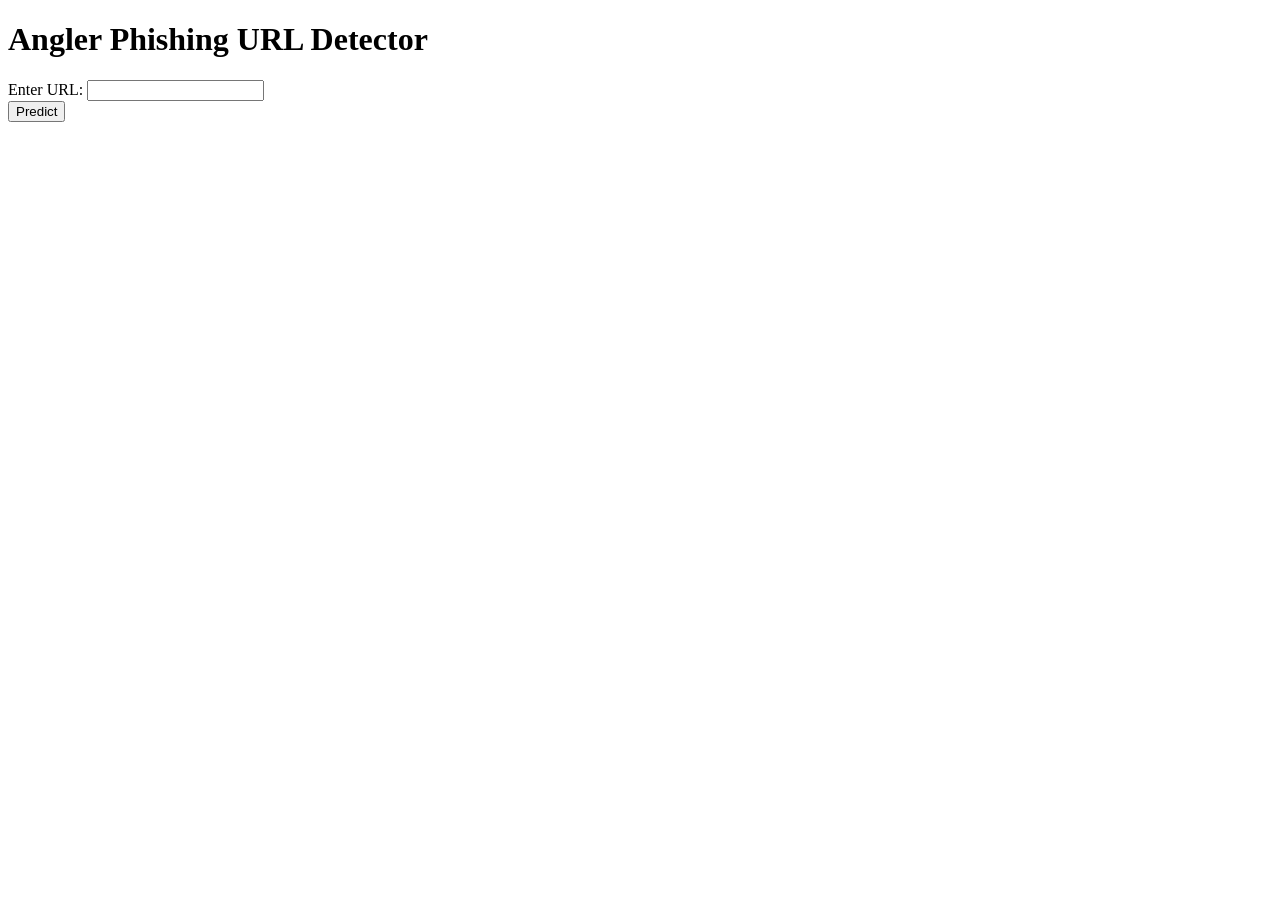
==== Phishingmodel/phishing/templates/index.html @ c85af406 "first commit" ====
<!DOCTYPE html>
<html lang="en">
<head>
    <meta charset="UTF-8">
    <meta name="viewport" content="width=device-width, initial-scale=1.0">
    <title>Angler Phishing URL Detector</title>
    <link rel="stylesheet" href="{{ url_for('static', filename='styles.css') }}">
</head>
<body>
    <div class="container">
        <h1>Angler Phishing URL Detector</h1>
        <form action="/predict" method="POST">
            <div class="form-group">
                <label for="url">Enter URL:</label>
                <input type="text" id="url" name="url" required>
            </div>
            <button type="submit">Predict</button>
        </form>
    </div>
</body>
</html>
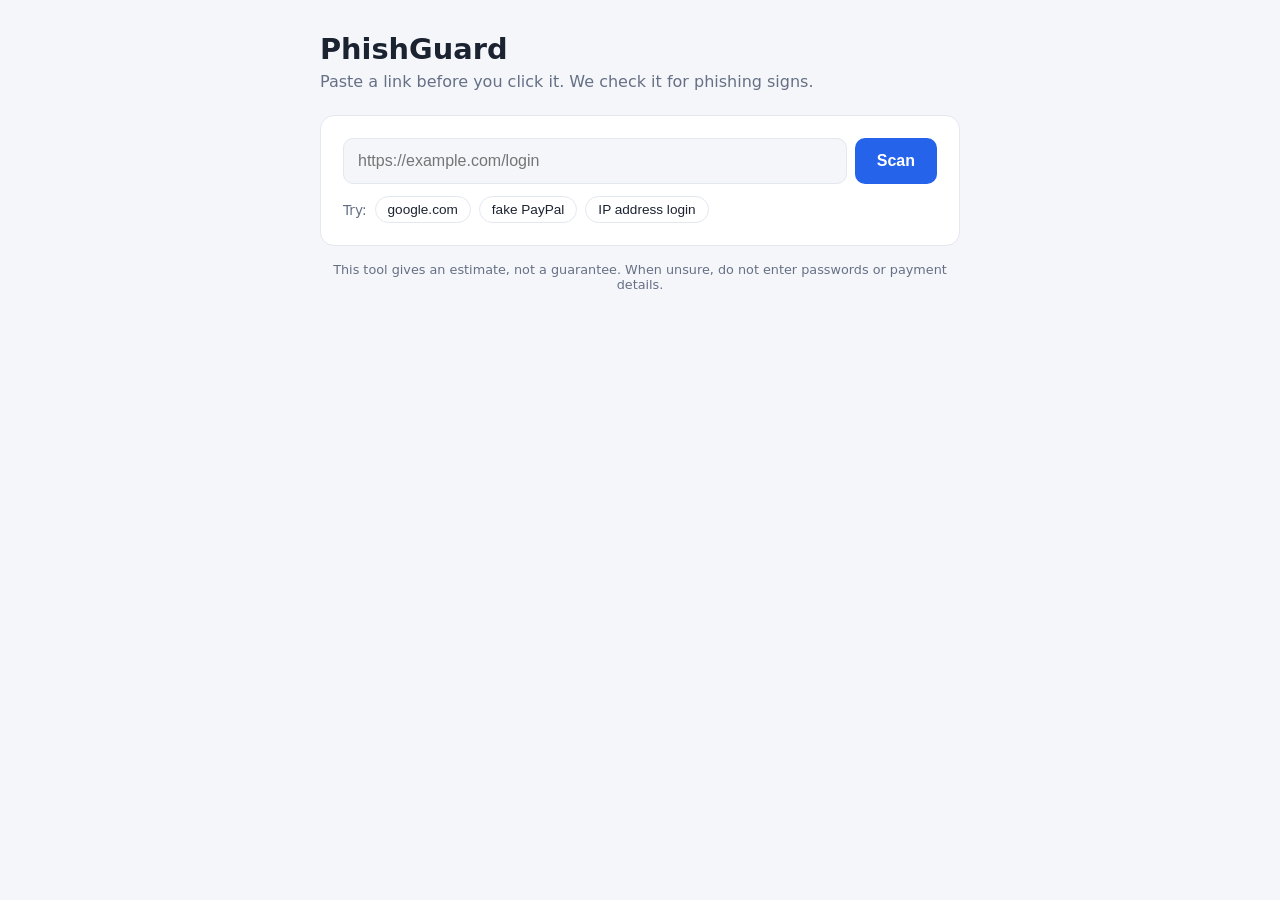
==== commit dd186fe6: "Add improved model, API and new web interface" ====
--- a/Phishingmodel/phishing/templates/index.html
+++ b/Phishingmodel/phishing/templates/index.html
@@ -1,21 +1,106 @@
 <!DOCTYPE html>
 <html lang="en">
 <head>
-    <meta charset="UTF-8">
-    <meta name="viewport" content="width=device-width, initial-scale=1.0">
-    <title>Angler Phishing URL Detector</title>
-    <link rel="stylesheet" href="{{ url_for('static', filename='styles.css') }}">
+<meta charset="UTF-8">
+<meta name="viewport" content="width=device-width, initial-scale=1">
+<title>PhishGuard: URL Phishing Detector</title>
+<style>
+:root{--bg:#f4f6fa;--card:#fff;--text:#1b2230;--muted:#667085;--line:#e3e7ee;--accent:#2563eb;
+--safe:#16a34a;--warn:#d97706;--bad:#dc2626}
+@media (prefers-color-scheme:dark){:root{--bg:#0f1420;--card:#171e2e;--text:#e8ecf4;--muted:#98a2b3;--line:#2a3347;--accent:#4f8cff}}
+*{box-sizing:border-box}
+body{margin:0;font-family:system-ui,-apple-system,Segoe UI,Arial,sans-serif;background:var(--bg);color:var(--text);min-height:100vh;display:flex;justify-content:center;padding:32px 16px}
+main{width:100%;max-width:640px}
+h1{margin:0 0 6px;font-size:1.8rem}
+.sub{color:var(--muted);margin:0 0 24px}
+.card{background:var(--card);border:1px solid var(--line);border-radius:14px;padding:22px;margin-bottom:16px}
+.row{display:flex;gap:8px}
+input{flex:1;min-width:0;padding:13px 14px;font-size:1rem;border:1px solid var(--line);border-radius:10px;background:var(--bg);color:var(--text)}
+input:focus{outline:2px solid var(--accent);border-color:transparent}
+button.scan{padding:13px 22px;font-size:1rem;font-weight:600;border:0;border-radius:10px;background:var(--accent);color:#fff;cursor:pointer}
+button.scan:disabled{opacity:.6;cursor:wait}
+.chips{margin-top:12px;display:flex;flex-wrap:wrap;gap:8px;align-items:center;color:var(--muted);font-size:.85rem}
+.chip{border:1px solid var(--line);background:transparent;color:var(--text);border-radius:999px;padding:5px 12px;cursor:pointer;font-size:.85rem}
+#result{display:none}
+.badge{display:inline-block;padding:6px 14px;border-radius:999px;color:#fff;font-weight:700;letter-spacing:.3px}
+.safe{background:var(--safe)}.suspicious{background:var(--warn)}.phishing{background:var(--bad)}
+.url{margin:12px 0;word-break:break-all;color:var(--muted);font-size:.9rem}
+.meter{height:12px;border-radius:999px;background:var(--line);overflow:hidden;margin:6px 0 4px}
+.meter div{height:100%;width:0;transition:width .5s}
+.pct{font-size:.9rem;color:var(--muted)}
+h3{margin:18px 0 8px;font-size:1rem}
+ul{margin:0;padding-left:20px;line-height:1.7}
+.err{color:var(--bad);margin-top:10px;display:none}
+footer{color:var(--muted);font-size:.8rem;text-align:center;margin-top:8px}
+</style>
 </head>
 <body>
-    <div class="container">
-        <h1>Angler Phishing URL Detector</h1>
-        <form action="/predict" method="POST">
-            <div class="form-group">
-                <label for="url">Enter URL:</label>
-                <input type="text" id="url" name="url" required>
-            </div>
-            <button type="submit">Predict</button>
-        </form>
+<main>
+  <h1>PhishGuard</h1>
+  <p class="sub">Paste a link before you click it. We check it for phishing signs.</p>
+
+  <div class="card">
+    <div class="row">
+      <input id="url" type="text" placeholder="https://example.com/login" autocomplete="off">
+      <button class="scan" id="scan">Scan</button>
     </div>
+    <div class="chips">Try:
+      <button class="chip" data-u="https://www.google.com/">google.com</button>
+      <button class="chip" data-u="http://paypal-verify-login.secure-update.xyz/account/confirm">fake PayPal</button>
+      <button class="chip" data-u="http://192.168.4.7/bank/signin.php">IP address login</button>
+    </div>
+    <div class="err" id="err"></div>
+  </div>
+
+  <div class="card" id="result">
+    <span class="badge" id="badge"></span>
+    <div class="url" id="shown"></div>
+    <div class="pct">Phishing likelihood: <strong id="pct"></strong></div>
+    <div class="meter"><div id="bar"></div></div>
+    <h3>Why</h3>
+    <ul id="flags"></ul>
+  </div>
+
+  <footer>This tool gives an estimate, not a guarantee. When unsure, do not enter passwords or payment details.</footer>
+</main>
+
+<script>
+const $ = id => document.getElementById(id);
+const COLORS = {safe:'var(--safe)', suspicious:'var(--warn)', phishing:'var(--bad)'};
+const LABELS = {safe:'Looks safe', suspicious:'Suspicious', phishing:'Likely phishing'};
+
+async function scan(){
+  const url = $('url').value.trim();
+  $('err').style.display = 'none';
+  if(!url){ return showErr('Please enter a URL.'); }
+  $('scan').disabled = true; $('scan').textContent = 'Scanning...';
+  try{
+    const r = await fetch('/api/predict', {method:'POST', headers:{'Content-Type':'application/json'}, body:JSON.stringify({url})});
+    const d = await r.json();
+    if(!r.ok){ return showErr(d.error || 'Something went wrong.'); }
+    render(d);
+  }catch(e){ showErr('Could not reach the server.'); }
+  finally{ $('scan').disabled = false; $('scan').textContent = 'Scan'; }
+}
+
+function render(d){
+  $('result').style.display = 'block';
+  $('badge').textContent = LABELS[d.verdict];
+  $('badge').className = 'badge ' + d.verdict;
+  $('shown').textContent = d.url;
+  $('pct').textContent = d.phishing_probability + '%';
+  $('bar').style.width = d.phishing_probability + '%';
+  $('bar').style.background = COLORS[d.verdict];
+  const ul = $('flags'); ul.textContent = '';
+  const items = d.flags.length ? d.flags : ['No common red flags found in the URL structure.'];
+  items.forEach(t => { const li = document.createElement('li'); li.textContent = t; ul.appendChild(li); });
+}
+
+function showErr(m){ $('err').textContent = m; $('err').style.display = 'block'; }
+
+$('scan').addEventListener('click', scan);
+$('url').addEventListener('keydown', e => { if(e.key === 'Enter') scan(); });
+document.querySelectorAll('.chip').forEach(c => c.addEventListener('click', () => { $('url').value = c.dataset.u; scan(); }));
+</script>
 </body>
 </html>
